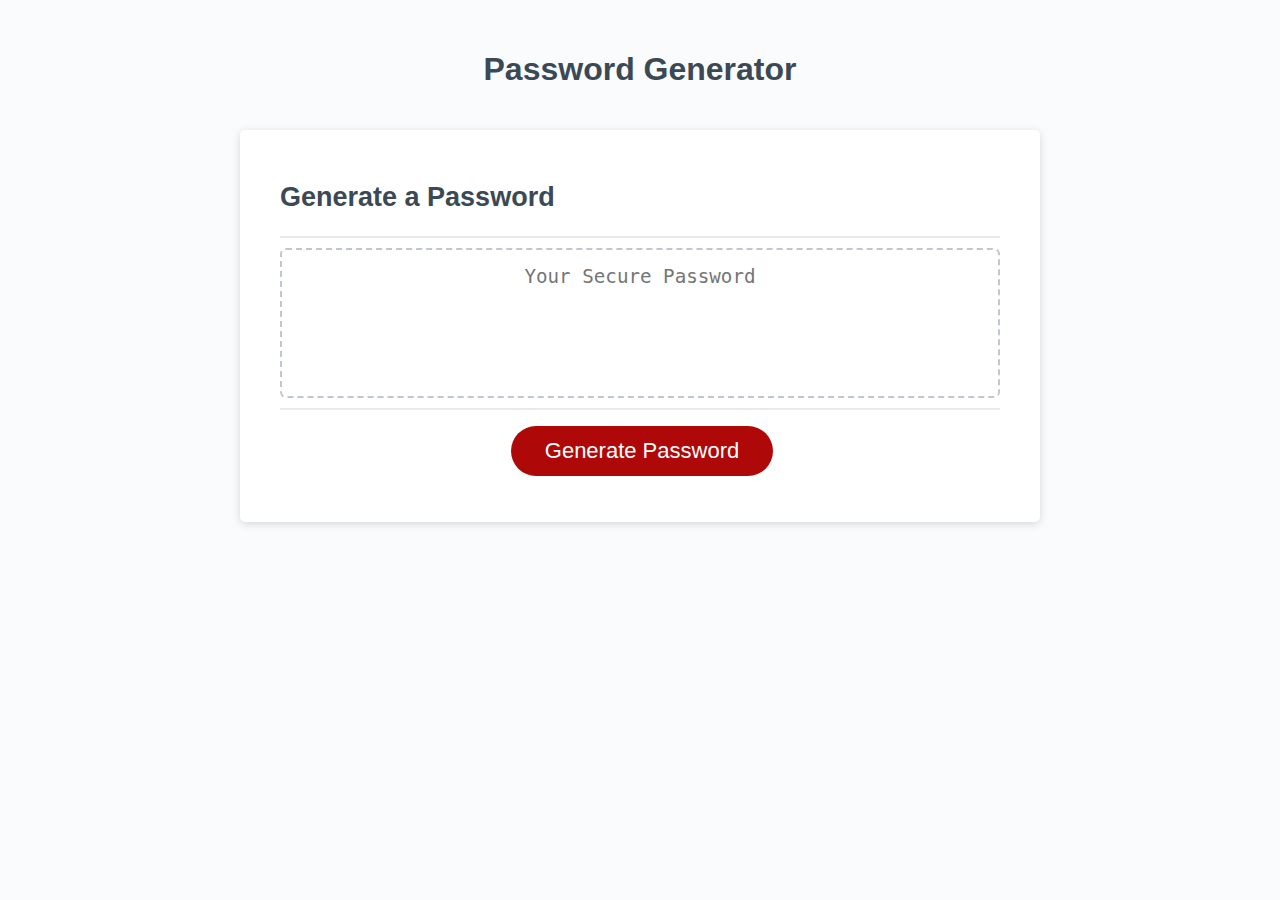
==== index.html @ 38f995d6 "removed dev folder" ====
<!DOCTYPE html>
<html lang="en">
  <head>
    <meta charset="UTF-8" />
    <meta name="viewport" content="width=device-width, initial-scale=1.0" />
    <meta http-equiv="X-UA-Compatible" content="ie=edge" />
    <title>Password Generator</title>
    <link rel="stylesheet" href="style.css" />
  </head>

  <body>
    <div class="wrapper">
      <header>
        <h1>Password Generator</h1>
      </header>

      <div class="card">
        <div class="card-header">
          <h2>Generate a Password</h2>
        </div>
        <div class="card-body">
          <textarea
            readonly
            id="password"
            placeholder="Your Secure Password"
            aria-label="Generated Password"
          ></textarea>

        </div>
        <div class="card-footer">
          <button id="generate" class="btn">Generate Password</button>
        </div>

      </div>
    </div>
    <script src="script.js"></script>
  </body>
</html>
---- style.css ----
*,
*::before,
*::after {
  box-sizing: border-box;
}

html,
body,
.wrapper {
  height: 100%;
  margin: 0;
  padding: 0;
}

body {
  font-family: sans-serif;
  background-color: #f9fbfd;
}

.wrapper {
  padding-top: 30px;
  padding-left: 20px;
  padding-right: 20px;
}

header {
  text-align: center;
  padding: 20px;
  padding-top: 0px;
  color: hsl(206, 17%, 28%);
}

.card {
  background-color: hsl(0, 0%, 100%);
  border-radius: 5px;
  border-width: 1px;
  box-shadow: rgba(0, 0, 0, 0.15) 0px 2px 8px 0px;
  color: hsl(206, 17%, 28%);
  font-size: 18px;
  margin: 0 auto;
  max-width: 800px;
  padding: 30px 40px;
}

.card-header::after {
  content: " ";
  display: block;
  width: 100%;
  background: #e7e9eb;
  height: 2px;
}

.card-body {
  min-height: 100px;
}

.card-footer {
  text-align: center;
}

.card-footer::before {
  content: " ";
  display: block;
  width: 100%;
  background: #e7e9eb;
  height: 2px;
}

.card-footer::after {
  content: " ";
  display: block;
  clear: both;
}

.btn {
  border: none;
  background-color: hsl(360, 91%, 36%);
  border-radius: 25px;
  box-shadow: rgba(0, 0, 0, 0.1) 0px 1px 6px 0px rgba(0, 0, 0, 0.2) 0px 1px 1px
    0px;
  color: hsl(0, 0%, 100%);
  display: inline-block;
  font-size: 22px;
  line-height: 22px;
  margin: 16px 16px 16px 20px;
  padding: 14px 34px;
  text-align: center;
  cursor: pointer;
}

button[disabled] {
  cursor: default;
  background: #c0c7cf;
}

.float-right {
  float: right;
}

#password {
  -webkit-appearance: none;
  -moz-appearance: none;
  appearance: none;
  border: none;
  display: block;
  width: 100%;
  padding-top: 15px;
  padding-left: 15px;
  padding-right: 15px;
  padding-bottom: 85px;
  font-size: 1.2rem;
  text-align: center;
  margin-top: 10px;
  margin-bottom: 10px;
  border: 2px dashed #c0c7cf;
  border-radius: 6px;
  resize: none;
  overflow: hidden;
}

@media (max-width: 690px) {
  .btn {
    font-size: 1rem;
    margin: 16px 0px 0px 0px;
    padding: 10px 15px;
  }

  #password {
    font-size: 1rem;
  }
}

@media (max-width: 500px) {
  .btn {
    font-size: 0.8rem;
  }
}
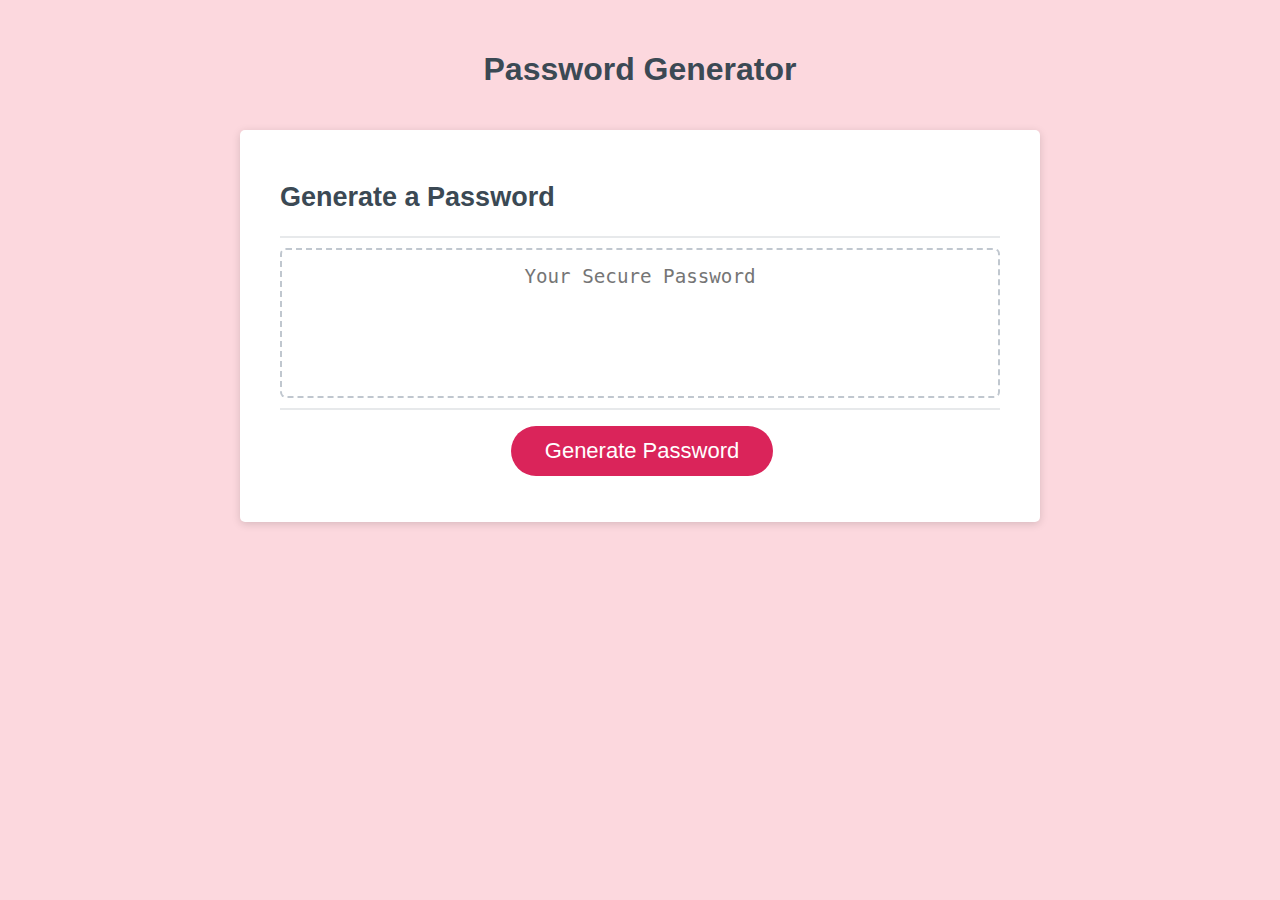
==== commit 14f7ec93: "corrected file src" ====
--- a/index.html
+++ b/index.html
@@ -5,7 +5,7 @@
     <meta name="viewport" content="width=device-width, initial-scale=1.0" />
     <meta http-equiv="X-UA-Compatible" content="ie=edge" />
     <title>Password Generator</title>
-    <link rel="stylesheet" href="style.css" />
+    <link rel="stylesheet" href="./Assets/style.css" />
   </head>
 
   <body>
@@ -33,6 +33,6 @@
 
       </div>
     </div>
-    <script src="script.js"></script>
+    <script src="./Assets/script.js"></script>
   </body>
 </html>
--- a/Assets/style.css
+++ b/Assets/style.css
@@ -0,0 +1,137 @@
+*,
+*::before,
+*::after {
+  box-sizing: border-box;
+}
+
+html,
+body,
+.wrapper {
+  height: 100%;
+  margin: 0;
+  padding: 0;
+}
+
+body {
+  font-family: sans-serif;
+  background-color: rgb(252, 216, 222);
+}
+
+.wrapper {
+  padding-top: 30px;
+  padding-left: 20px;
+  padding-right: 20px;
+}
+
+header {
+  text-align: center;
+  padding: 20px;
+  padding-top: 0px;
+  color: hsl(206, 17%, 28%);
+}
+
+.card {
+  background-color: hsl(0, 0%, 100%);
+  border-radius: 5px;
+  border-width: 1px;
+  box-shadow: rgba(0, 0, 0, 0.15) 0px 2px 8px 0px;
+  color: hsl(206, 17%, 28%);
+  font-size: 18px;
+  margin: 0 auto;
+  max-width: 800px;
+  padding: 30px 40px;
+}
+
+.card-header::after {
+  content: " ";
+  display: block;
+  width: 100%;
+  background: #e7e9eb;
+  height: 2px;
+}
+
+.card-body {
+  min-height: 100px;
+}
+
+.card-footer {
+  text-align: center;
+}
+
+.card-footer::before {
+  content: " ";
+  display: block;
+  width: 100%;
+  background: #e7e9eb;
+  height: 2px;
+}
+
+.card-footer::after {
+  content: " ";
+  display: block;
+  clear: both;
+}
+
+.btn {
+  border: none;
+  background-color: rgb(218, 36, 90);
+  border-radius: 25px;
+  box-shadow: rgba(0, 0, 0, 0.1) 0px 1px 6px 0px rgba(0, 0, 0, 0.2) 0px 1px 1px
+    0px;
+  color: hsl(0, 0%, 100%);
+  display: inline-block;
+  font-size: 22px;
+  line-height: 22px;
+  margin: 16px 16px 16px 20px;
+  padding: 14px 34px;
+  text-align: center;
+  cursor: pointer;
+}
+
+button[disabled] {
+  cursor: default;
+  background: #c0c7cf;
+}
+
+.float-right {
+  float: right;
+}
+
+#password {
+  -webkit-appearance: none;
+  -moz-appearance: none;
+  appearance: none;
+  border: none;
+  display: block;
+  width: 100%;
+  padding-top: 15px;
+  padding-left: 15px;
+  padding-right: 15px;
+  padding-bottom: 85px;
+  font-size: 1.2rem;
+  text-align: center;
+  margin-top: 10px;
+  margin-bottom: 10px;
+  border: 2px dashed #c0c7cf;
+  border-radius: 6px;
+  resize: none;
+  overflow: hidden;
+}
+
+@media (max-width: 690px) {
+  .btn {
+    font-size: 1rem;
+    margin: 16px 0px 0px 0px;
+    padding: 10px 15px;
+  }
+
+  #password {
+    font-size: 1rem;
+  }
+}
+
+@media (max-width: 500px) {
+  .btn {
+    font-size: 0.8rem;
+  }
+}
